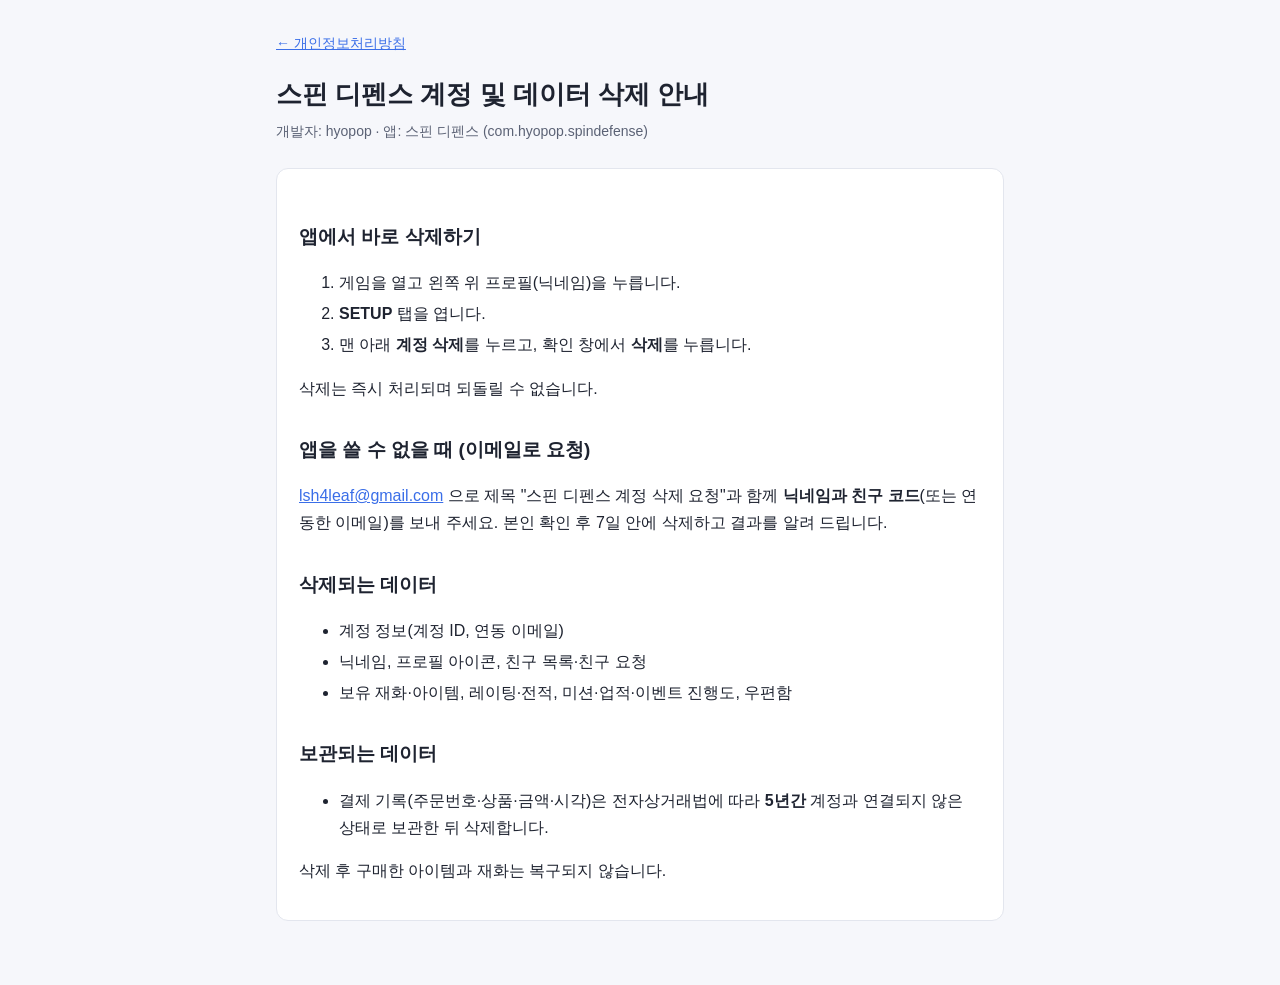
==== spin-defense/delete.html @ 932707c7 "spin-defense privacy policy and account deletion pages" ====
<!doctype html><html lang="ko"><head><meta charset="utf-8"><meta name="viewport" content="width=device-width,initial-scale=1"><title>스핀 디펜스 계정 삭제</title><link rel="stylesheet" href="style.css"></head><body><main>
<nav><a href="index.html">← 개인정보처리방침</a></nav>
<h1>스핀 디펜스 계정 및 데이터 삭제 안내</h1>
<div class="meta">개발자: hyopop · 앱: 스핀 디펜스 (com.hyopop.spindefense)</div>
<div class="card">
<h2>앱에서 바로 삭제하기</h2>
<ol>
<li>게임을 열고 왼쪽 위 프로필(닉네임)을 누릅니다.</li>
<li><b>SETUP</b> 탭을 엽니다.</li>
<li>맨 아래 <b>계정 삭제</b>를 누르고, 확인 창에서 <b>삭제</b>를 누릅니다.</li>
</ol>
<p>삭제는 즉시 처리되며 되돌릴 수 없습니다.</p>

<h2>앱을 쓸 수 없을 때 (이메일로 요청)</h2>
<p><a href="mailto:lsh4leaf@gmail.com?subject=%EC%8A%A4%ED%95%80%20%EB%94%94%ED%8E%9C%EC%8A%A4%20%EA%B3%84%EC%A0%95%20%EC%82%AD%EC%A0%9C%20%EC%9A%94%EC%B2%AD">lsh4leaf@gmail.com</a> 으로 제목 "스핀 디펜스 계정 삭제 요청"과 함께 <b>닉네임과 친구 코드</b>(또는 연동한 이메일)를 보내 주세요. 본인 확인 후 7일 안에 삭제하고 결과를 알려 드립니다.</p>

<h2>삭제되는 데이터</h2>
<ul>
<li>계정 정보(계정 ID, 연동 이메일)</li>
<li>닉네임, 프로필 아이콘, 친구 목록·친구 요청</li>
<li>보유 재화·아이템, 레이팅·전적, 미션·업적·이벤트 진행도, 우편함</li>
</ul>
<h2>보관되는 데이터</h2>
<ul>
<li>결제 기록(주문번호·상품·금액·시각)은 전자상거래법에 따라 <b>5년간</b> 계정과 연결되지 않은 상태로 보관한 뒤 삭제합니다.</li>
</ul>
<p>삭제 후 구매한 아이템과 재화는 복구되지 않습니다.</p>
</div></main></body></html>
---- spin-defense/style.css ----
:root{--bg:#f6f7fb;--fg:#1e2330;--muted:#5b6275;--card:#fff;--line:#e3e6ee;--accent:#3a6ee8}
@media (prefers-color-scheme:dark){:root{--bg:#141823;--fg:#e8ebf2;--muted:#a3aabb;--card:#1c2130;--line:#2c3346;--accent:#7aa2ff}}
*{box-sizing:border-box}body{margin:0;background:var(--bg);color:var(--fg);font:16px/1.7 -apple-system,"Apple SD Gothic Neo","Malgun Gothic","Noto Sans KR",sans-serif}
main{max-width:760px;margin:0 auto;padding:32px 16px 64px}h1{font-size:26px;margin:0 0 4px}h2{font-size:19px;margin:32px 0 8px}
.meta{color:var(--muted);font-size:14px;margin-bottom:24px}.card{background:var(--card);border:1px solid var(--line);border-radius:12px;padding:20px 22px}
table{width:100%;border-collapse:collapse;font-size:15px}th,td{text-align:left;padding:8px 6px;border-bottom:1px solid var(--line);vertical-align:top}th{color:var(--muted);font-weight:600}
a{color:var(--accent)}ol li,ul li{margin:4px 0}nav{font-size:14px;margin-bottom:16px}
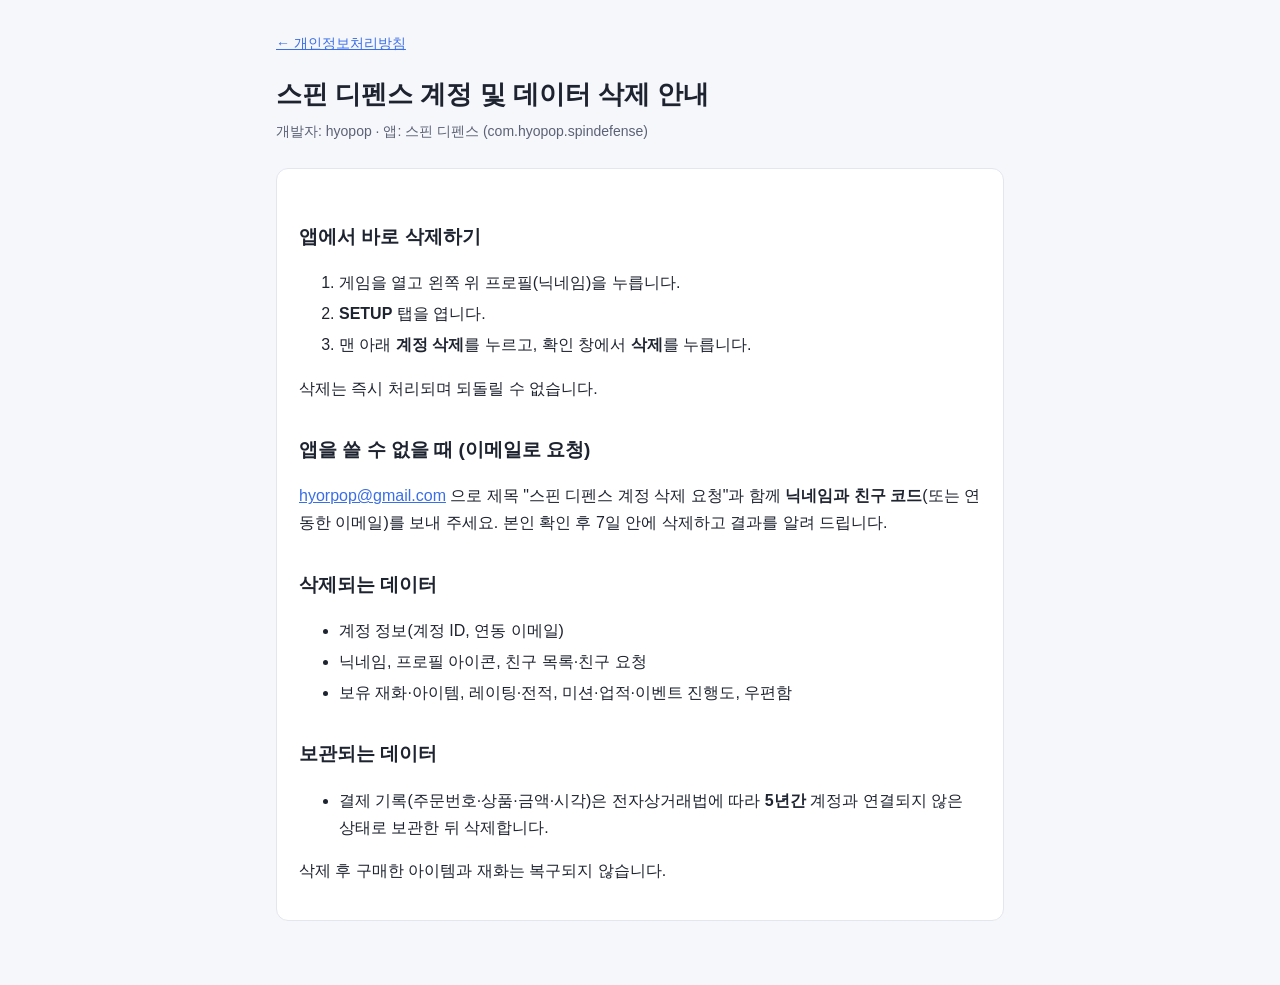
==== commit 82dc1a8d: "Update email contact for account deletion requests" ====
--- a/spin-defense/delete.html
+++ b/spin-defense/delete.html
@@ -12,7 +12,7 @@
 <p>삭제는 즉시 처리되며 되돌릴 수 없습니다.</p>
 
 <h2>앱을 쓸 수 없을 때 (이메일로 요청)</h2>
-<p><a href="mailto:lsh4leaf@gmail.com?subject=%EC%8A%A4%ED%95%80%20%EB%94%94%ED%8E%9C%EC%8A%A4%20%EA%B3%84%EC%A0%95%20%EC%82%AD%EC%A0%9C%20%EC%9A%94%EC%B2%AD">lsh4leaf@gmail.com</a> 으로 제목 "스핀 디펜스 계정 삭제 요청"과 함께 <b>닉네임과 친구 코드</b>(또는 연동한 이메일)를 보내 주세요. 본인 확인 후 7일 안에 삭제하고 결과를 알려 드립니다.</p>
+<p><a href="mailto:hyorpop@gmail.com?subject=%EC%8A%A4%ED%95%80%20%EB%94%94%ED%8E%9C%EC%8A%A4%20%EA%B3%84%EC%A0%95%20%EC%82%AD%EC%A0%9C%20%EC%9A%94%EC%B2%AD">hyorpop@gmail.com</a> 으로 제목 "스핀 디펜스 계정 삭제 요청"과 함께 <b>닉네임과 친구 코드</b>(또는 연동한 이메일)를 보내 주세요. 본인 확인 후 7일 안에 삭제하고 결과를 알려 드립니다.</p>
 
 <h2>삭제되는 데이터</h2>
 <ul>
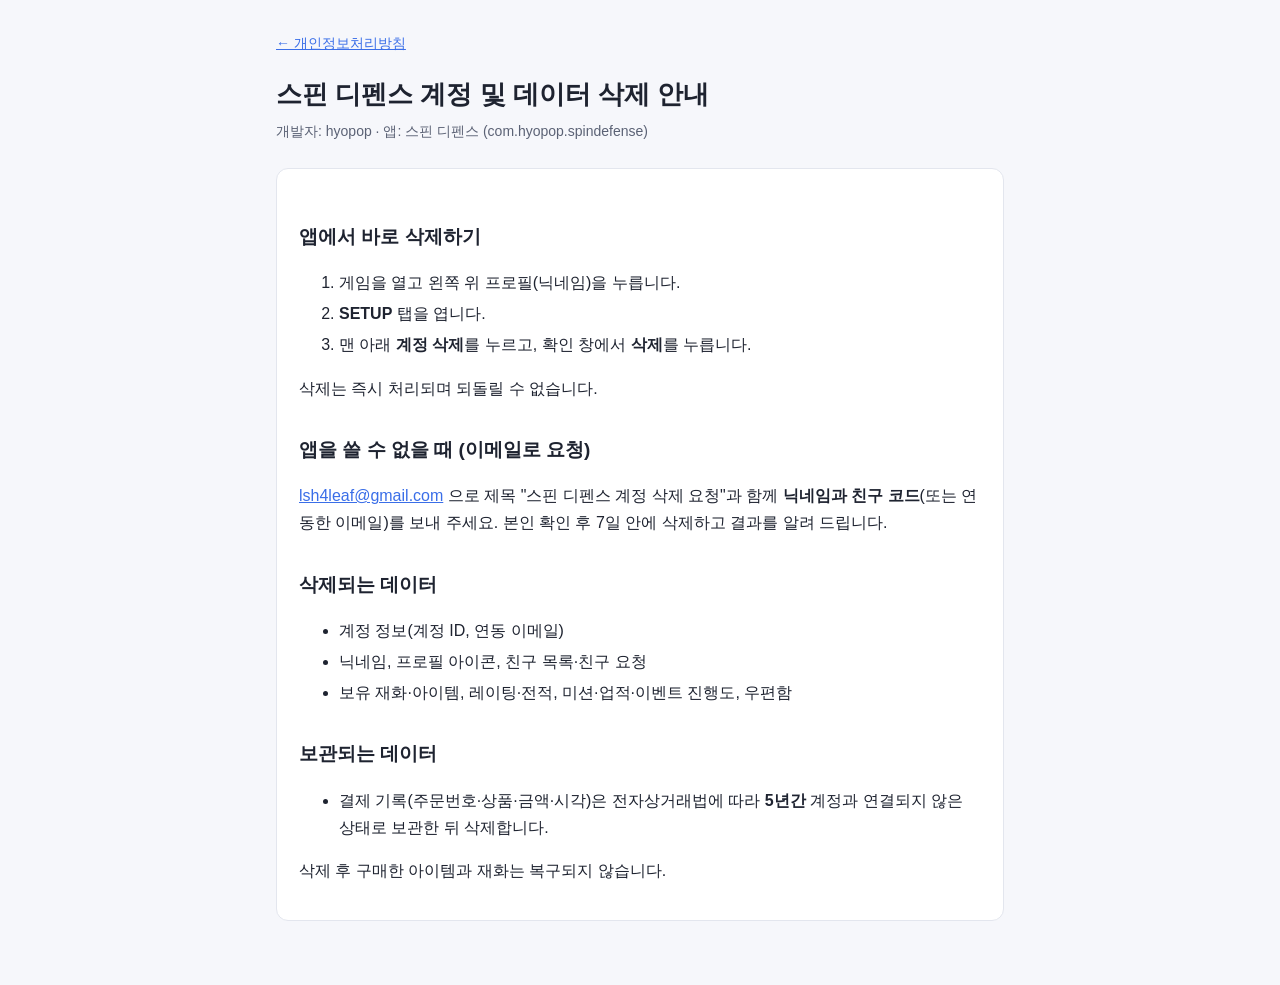
==== commit 71fb6b58: "spin-defense: contact email" ====
--- a/spin-defense/delete.html
+++ b/spin-defense/delete.html
@@ -12,7 +12,7 @@
 <p>삭제는 즉시 처리되며 되돌릴 수 없습니다.</p>
 
 <h2>앱을 쓸 수 없을 때 (이메일로 요청)</h2>
-<p><a href="mailto:hyorpop@gmail.com?subject=%EC%8A%A4%ED%95%80%20%EB%94%94%ED%8E%9C%EC%8A%A4%20%EA%B3%84%EC%A0%95%20%EC%82%AD%EC%A0%9C%20%EC%9A%94%EC%B2%AD">hyorpop@gmail.com</a> 으로 제목 "스핀 디펜스 계정 삭제 요청"과 함께 <b>닉네임과 친구 코드</b>(또는 연동한 이메일)를 보내 주세요. 본인 확인 후 7일 안에 삭제하고 결과를 알려 드립니다.</p>
+<p><a href="mailto:lsh4leaf@gmail.com?subject=%EC%8A%A4%ED%95%80%20%EB%94%94%ED%8E%9C%EC%8A%A4%20%EA%B3%84%EC%A0%95%20%EC%82%AD%EC%A0%9C%20%EC%9A%94%EC%B2%AD">lsh4leaf@gmail.com</a> 으로 제목 "스핀 디펜스 계정 삭제 요청"과 함께 <b>닉네임과 친구 코드</b>(또는 연동한 이메일)를 보내 주세요. 본인 확인 후 7일 안에 삭제하고 결과를 알려 드립니다.</p>
 
 <h2>삭제되는 데이터</h2>
 <ul>
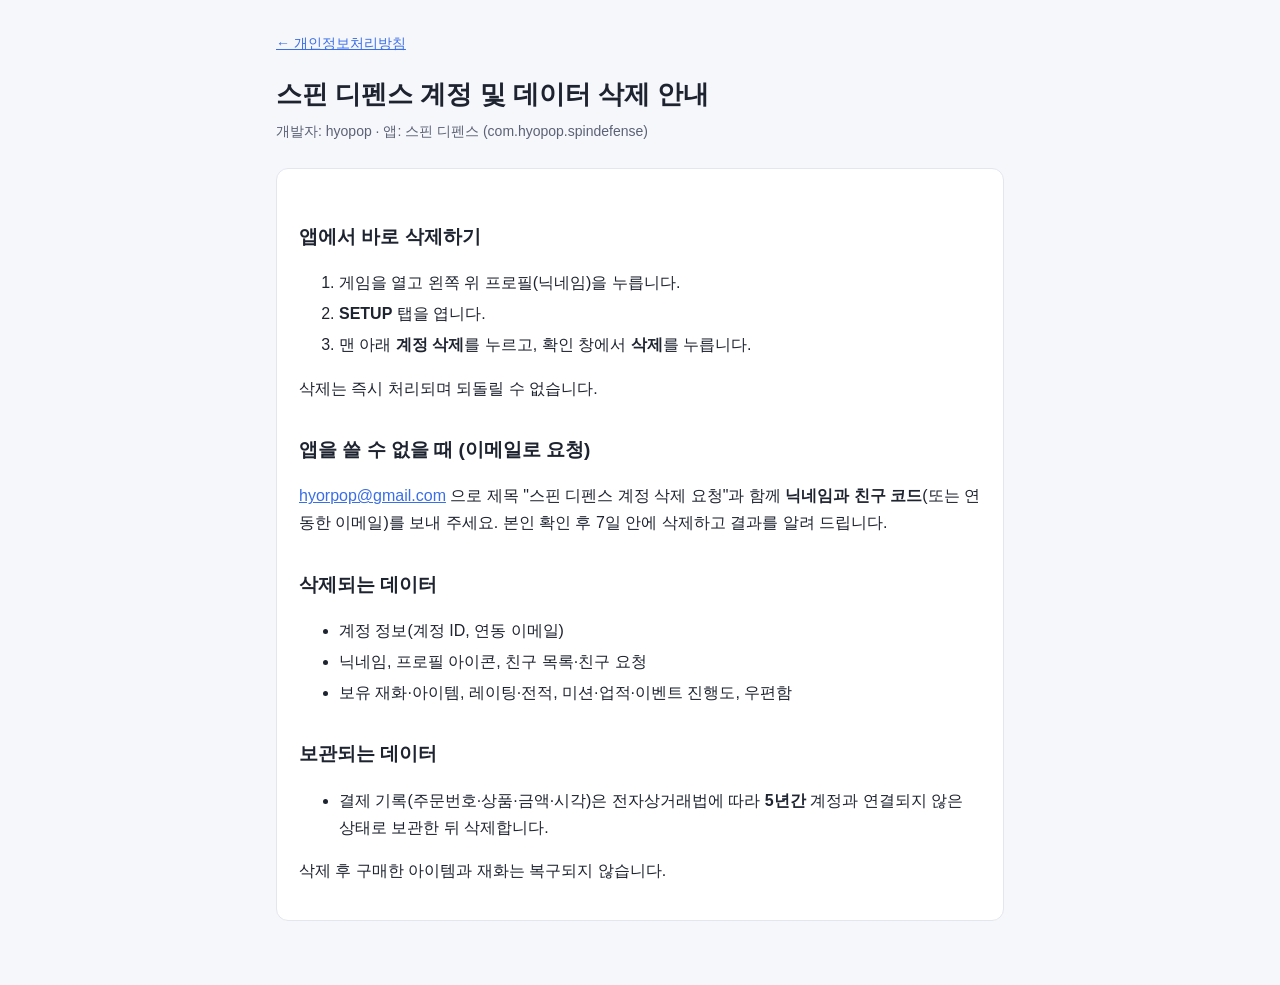
==== commit 794c15ce: "Update email contact for account deletion requests" ====
--- a/spin-defense/delete.html
+++ b/spin-defense/delete.html
@@ -12,7 +12,7 @@
 <p>삭제는 즉시 처리되며 되돌릴 수 없습니다.</p>
 
 <h2>앱을 쓸 수 없을 때 (이메일로 요청)</h2>
-<p><a href="mailto:lsh4leaf@gmail.com?subject=%EC%8A%A4%ED%95%80%20%EB%94%94%ED%8E%9C%EC%8A%A4%20%EA%B3%84%EC%A0%95%20%EC%82%AD%EC%A0%9C%20%EC%9A%94%EC%B2%AD">lsh4leaf@gmail.com</a> 으로 제목 "스핀 디펜스 계정 삭제 요청"과 함께 <b>닉네임과 친구 코드</b>(또는 연동한 이메일)를 보내 주세요. 본인 확인 후 7일 안에 삭제하고 결과를 알려 드립니다.</p>
+<p><a href="mailto:hyorpop@gmail.com?subject=%EC%8A%A4%ED%95%80%20%EB%94%94%ED%8E%9C%EC%8A%A4%20%EA%B3%84%EC%A0%95%20%EC%82%AD%EC%A0%9C%20%EC%9A%94%EC%B2%AD">hyorpop@gmail.com</a> 으로 제목 "스핀 디펜스 계정 삭제 요청"과 함께 <b>닉네임과 친구 코드</b>(또는 연동한 이메일)를 보내 주세요. 본인 확인 후 7일 안에 삭제하고 결과를 알려 드립니다.</p>
 
 <h2>삭제되는 데이터</h2>
 <ul>
